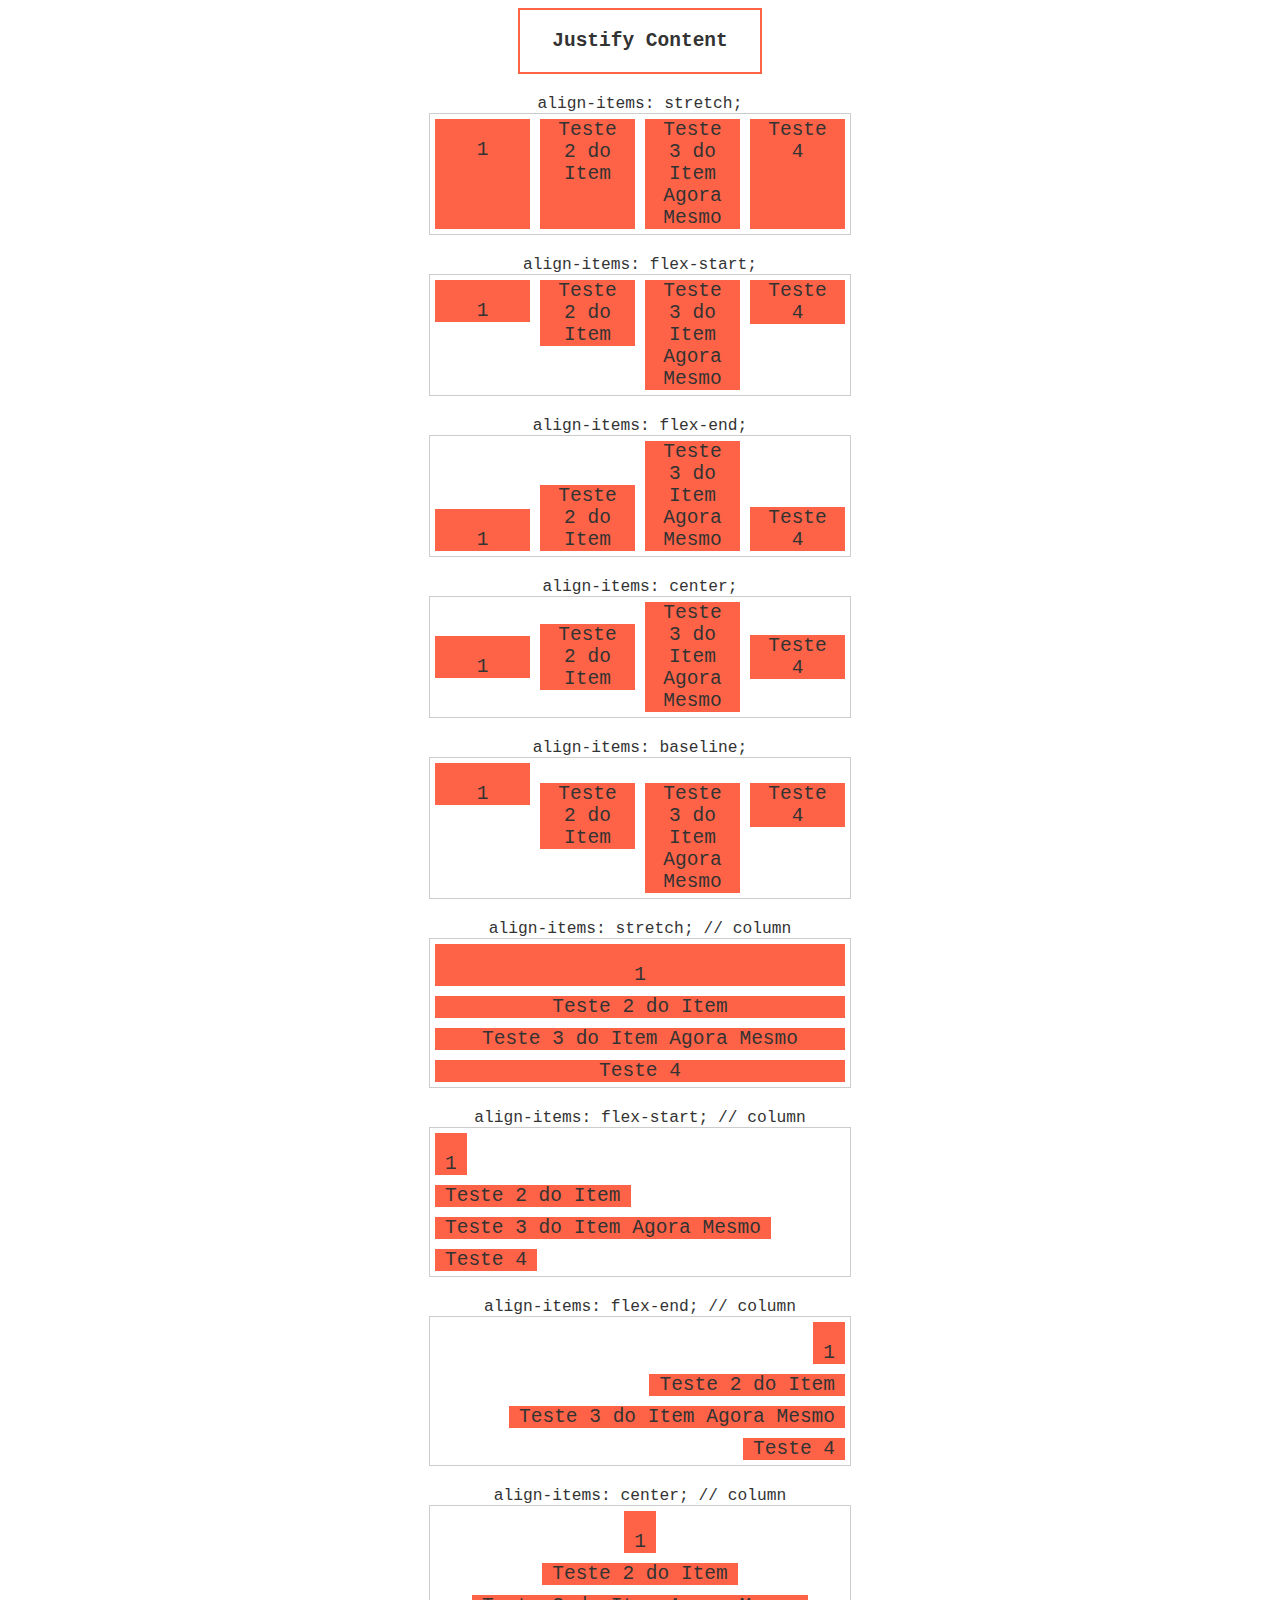
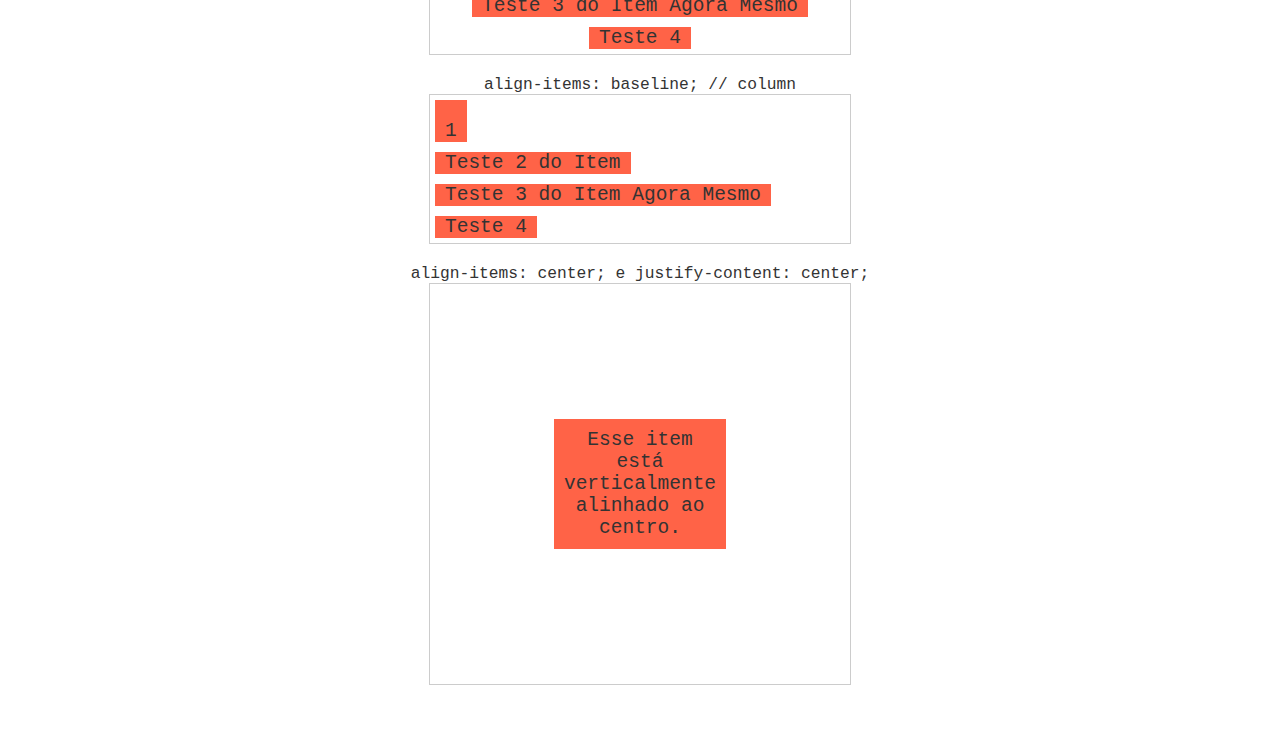
==== Exercicio06/Exercicio06.html @ 816345a6 "flexbox thing 3!!!!!" ====
<!DOCTYPE html>
<html lang="pt-br">
<head>
    <meta charset="UTF-8">
    <meta name="viewport" content="width=device-width, initial-scale=1.0">
    <link rel="stylesheet" href="style.css">
    <title>Align Items</title>
</head>
<body>
    <div class="different">
        <h1>Justify Content</h1>
    </div>

    <h1>align-items: stretch;</h1>
    <section class="container stretch">
        <div class="item">1</div>
        <div class="item">Teste 2 do Item</div>
        <div class="item">Teste 3 do Item Agora Mesmo</div>
        <div class="item">Teste 4</div>
    </section>

    <h1>align-items: flex-start;</h1>
    <section class="container flex-start">
        <div class="item">1</div>
        <div class="item">Teste 2 do Item</div>
        <div class="item">Teste 3 do Item Agora Mesmo</div>
        <div class="item">Teste 4</div>
    </section>

    <h1>align-items: flex-end;</h1>
    <section class="container flex-end">
        <div class="item">1</div>
        <div class="item">Teste 2 do Item</div>
        <div class="item">Teste 3 do Item Agora Mesmo</div>
        <div class="item">Teste 4</div>
    </section>

    <h1>align-items: center;</h1>
    <section class="container center">
        <div class="item">1</div>
        <div class="item">Teste 2 do Item</div>
        <div class="item">Teste 3 do Item Agora Mesmo</div>
        <div class="item">Teste 4</div>
    </section>

    <h1>align-items: baseline;</h1>
    <section class="container baseline">
        <div class="item">1</div>
        <div class="item">Teste 2 do Item</div>
        <div class="item">Teste 3 do Item Agora Mesmo</div>
        <div class="item">Teste 4</div>
    </section>

    <h1>align-items: stretch; // column </h1>
    <section class="container stretch column">
        <div class="item">1</div>
        <div class="item">Teste 2 do Item</div>
        <div class="item">Teste 3 do Item Agora Mesmo</div>
        <div class="item">Teste 4</div>
    </section>

    <h1>align-items: flex-start; // column</h1>
    <section class="container flex-start column">
        <div class="item">1</div>
        <div class="item">Teste 2 do Item</div>
        <div class="item">Teste 3 do Item Agora Mesmo</div>
        <div class="item">Teste 4</div>
    </section>

    <h1>align-items: flex-end; // column</h1>
    <section class="container flex-end column">
        <div class="item">1</div>
        <div class="item">Teste 2 do Item</div>
        <div class="item">Teste 3 do Item Agora Mesmo</div>
        <div class="item">Teste 4</div>
    </section>

    <h1>align-items: center; // column</h1>
    <section class="container center column">
        <div class="item">1</div>
        <div class="item">Teste 2 do Item</div>
        <div class="item">Teste 3 do Item Agora Mesmo</div>
        <div class="item">Teste 4</div>
    </section>

    <h1>align-items: baseline; // column</h1>
    <section class="container baseline column">
        <div class="item teste">1</div>
        <div class="item">Teste 2 do Item</div>
        <div class="item">Teste 3 do Item Agora Mesmo</div>
        <div class="item">Teste 4</div>
    </section>

    <h1>align-items: center; e justify-content: center;</h1>
    <section class="container alinhamento-central">
        <div class="item">Esse item está verticalmente alinhado ao centro.</div>
    </section>
</body>
</html>
---- Exercicio06/style.css ----
@charset "UTF-8";

body{
    font-family: monospace;
    color: #333;
}

div.different > h1{
    display: flex;
    margin: auto;
    justify-content: center;
    align-items: center;
    border: 2px solid tomato;
    font-size: 1.5em;
    font-weight: bold;
    padding: 20px;
    width: 200px;
}


h1{
    text-align: center;
    margin: 20px 0 0 0;
    font-size: 1.25em;
    font-weight: normal;
}

/* Flex Container, Column, e Item*/

.container{
    max-width: 420px;
    margin: 0 auto;
    display: flex;
    border: 1px solid #ccc;
}

.column{
    flex-direction: column;
}

.item{
    flex: 1;
    margin: 5px;
    padding: 0 10px;
    background: tomato;
    text-align: center;
    font-size: 1.5em;
}

.item:first-child{
    padding-top: 20px;
}

/* Alinhamento Central */

.alinhamento-central{
    height: 400px;
    justify-content: center;
    align-items: center;
}

.alinhamento-central .item{
    flex: 0;
    padding: 10px;
}

/* Align Items */

.stretch{
    align-items: stretch;
}

.flex-start{
    align-items: flex-start;
}

.flex-end{
    align-items: flex-end;
}

.center{
    align-items: center;
}

.baseline{
    align-items: baseline;
}
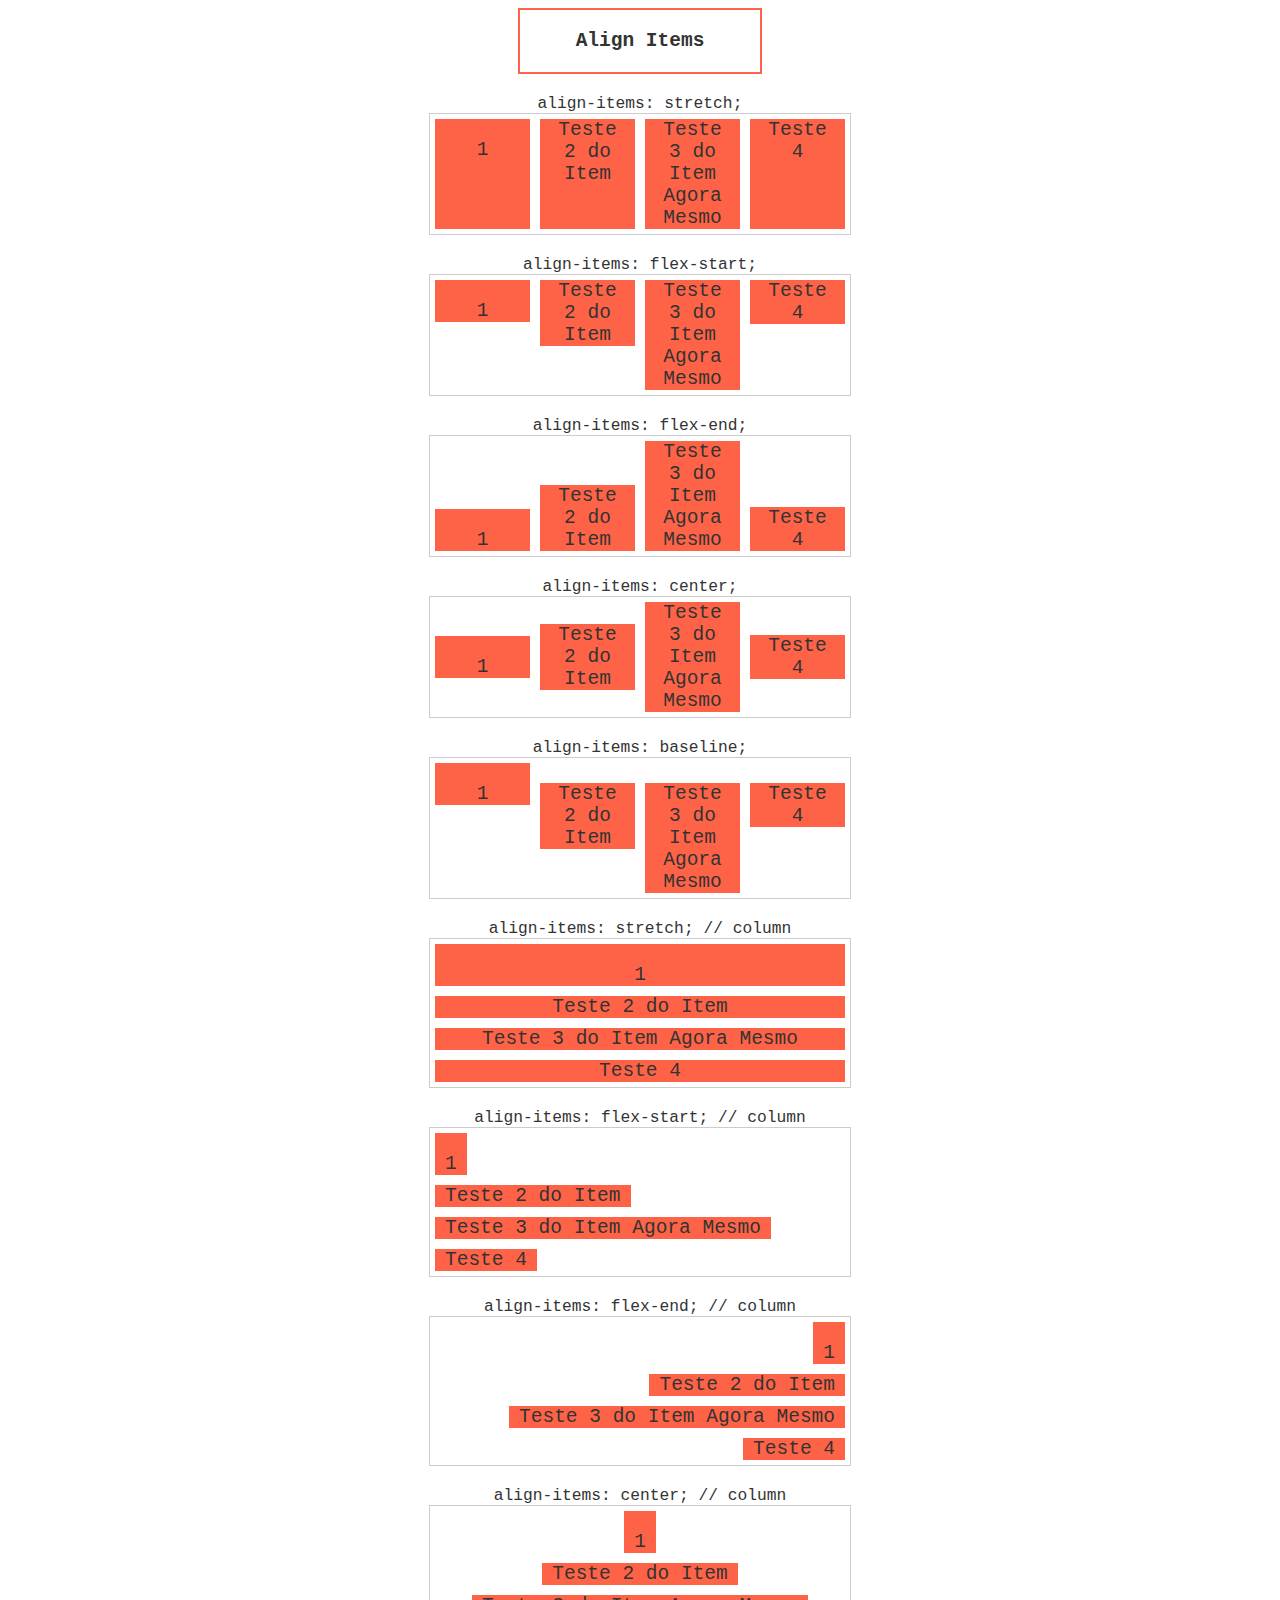
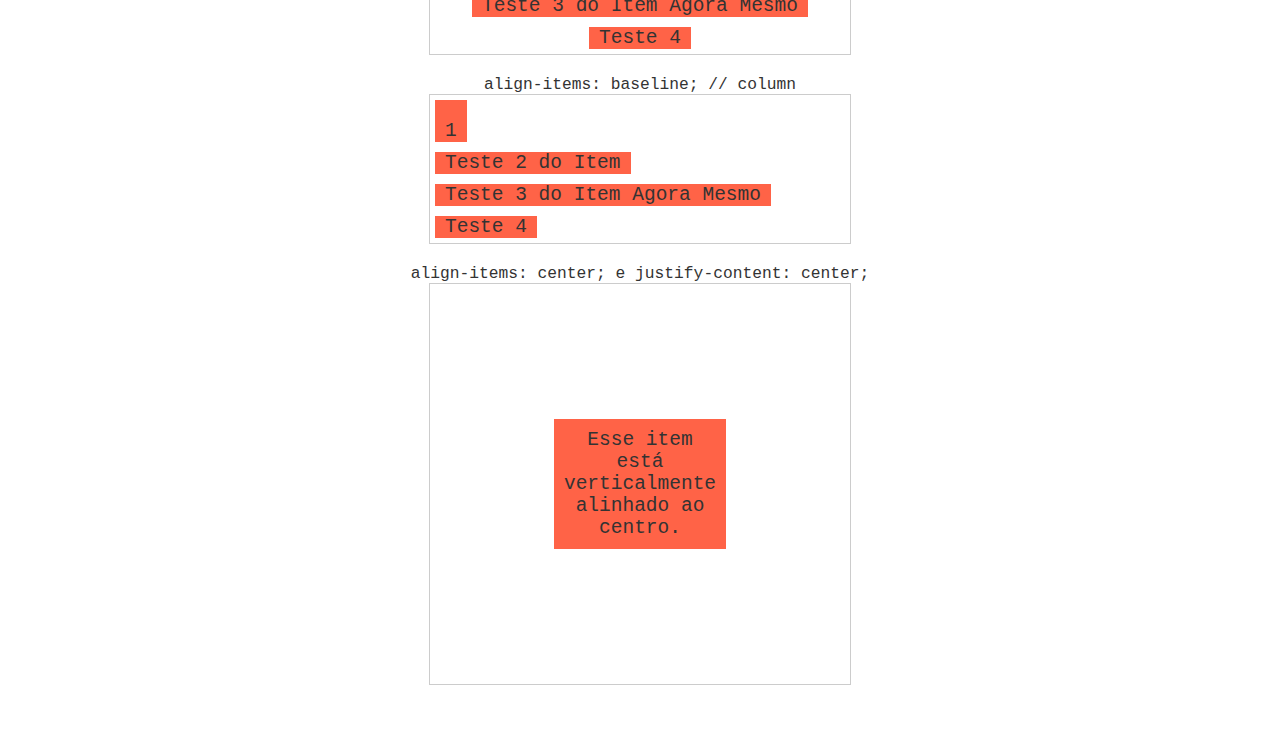
==== commit ef067885: "fixed a little thing and a new exercise wowwwwwwww" ====
--- a/Exercicio06/Exercicio06.html
+++ b/Exercicio06/Exercicio06.html
@@ -8,7 +8,7 @@
 </head>
 <body>
     <div class="different">
-        <h1>Justify Content</h1>
+        <h1>Align Items</h1>
     </div>
 
     <h1>align-items: stretch;</h1>
